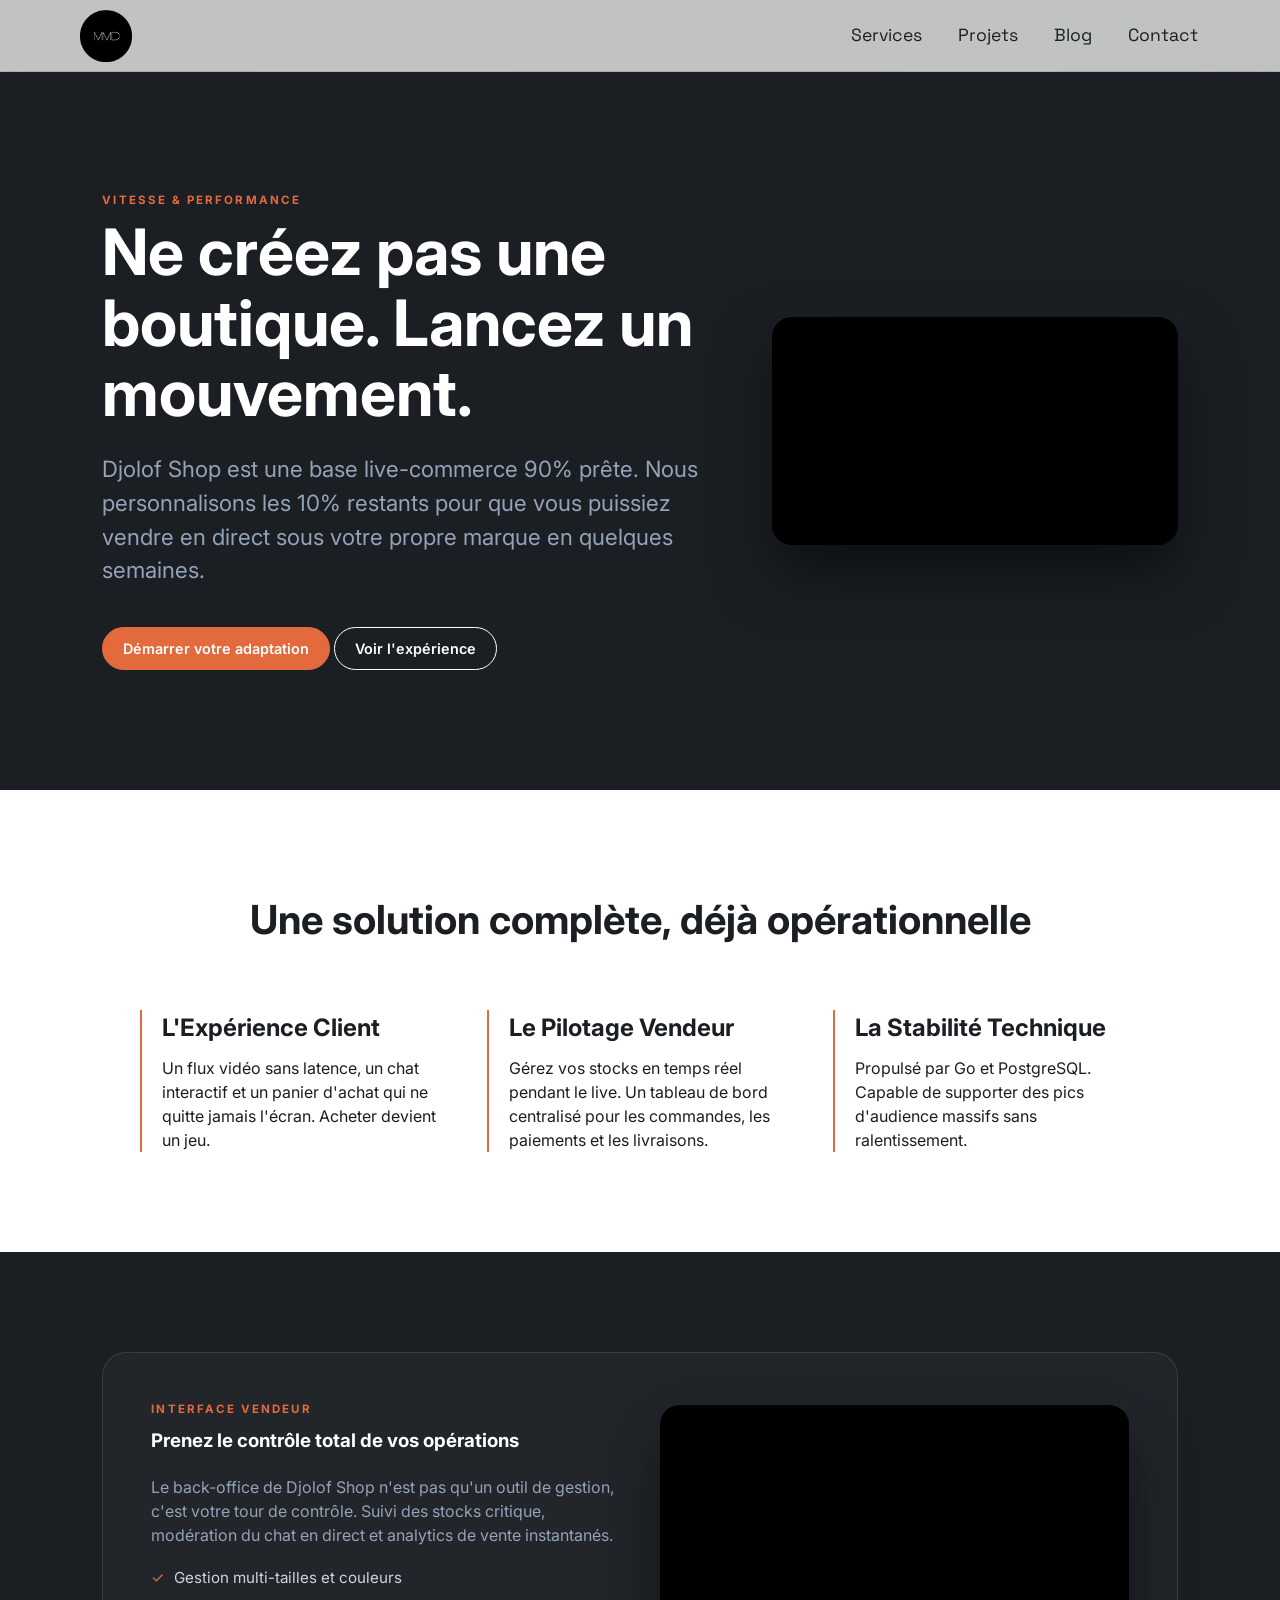
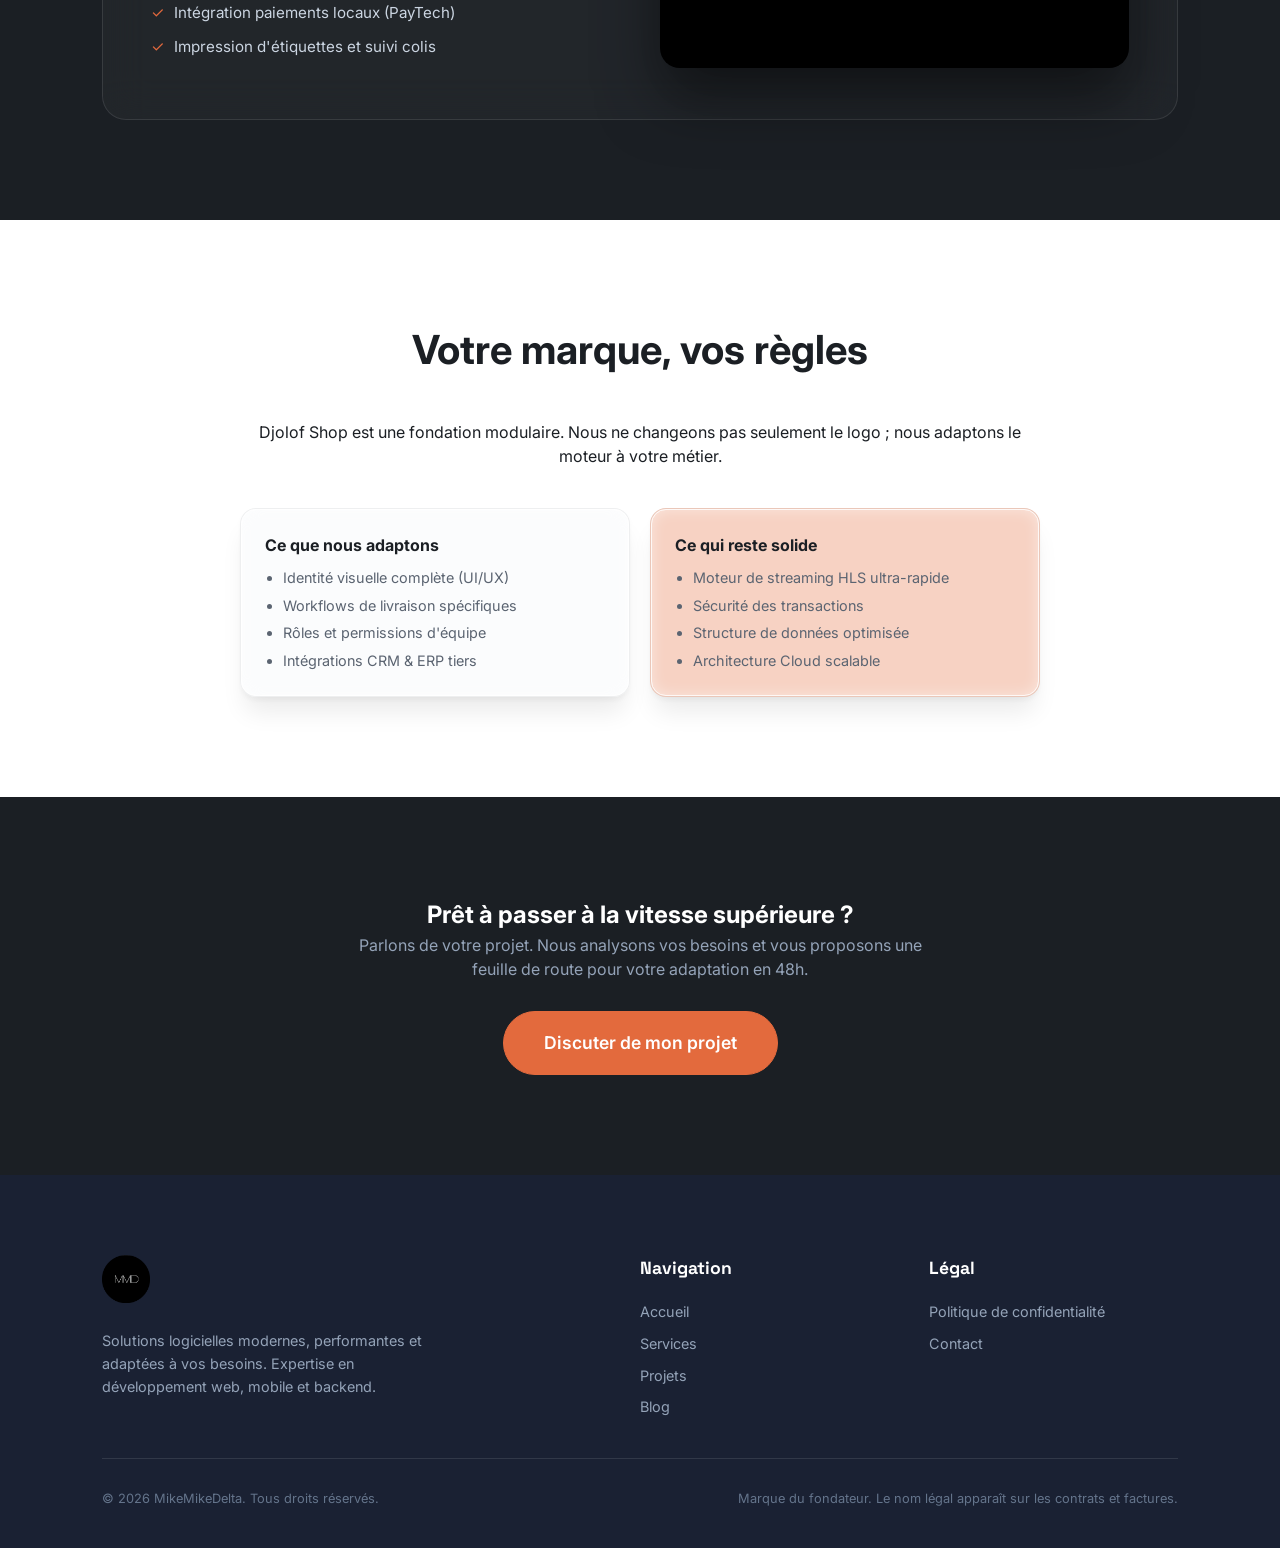
==== djolof-shop/index.html @ 83e25747 "First commit" ====
<!doctype html>
<html lang="fr">
  <head>
    <meta charset="utf-8" />
    <meta name="viewport" content="width=device-width, initial-scale=1" />
    <title>Djolof Shop | La Vitesse du Live-Commerce</title>
    <meta
      name="description"
      content="Passez de l'audience à la vente en quelques semaines avec une base live-commerce 90% prête et 100% adaptable."
    />
    <link rel="icon" href="/favicon.ico" />
    <link rel="stylesheet" href="/common.css" />
    <link rel="stylesheet" href="/works.css" />
    <link
      href="https://fonts.googleapis.com/css2?family=Inter:wght@400;500;600;700;800&family=Space+Grotesk:wght@300;400;500;600;700&display=swap"
      rel="stylesheet"
    />
    <style>
      /* Surgical adjustments for the "Narrative" layout */
      main {
        overflow-x: hidden;
      }
      
      .narrative-hero {
        background: #1b1f24;
        color: #fff;
        padding: 120px 8vw;
        display: grid;
        grid-template-columns: 1.2fr 0.8fr;
        gap: 60px;
        align-items: center;
        margin-bottom: 0;
      }

      .hero-content h1 {
        font-size: clamp(2.5rem, 5vw, 4rem);
        line-height: 1.1;
        margin-bottom: 24px;
        color: #fff;
      }

      .hero-content p.lead {
        font-size: 1.4rem;
        color: #94a3b8;
        margin-bottom: 40px;
        max-width: 600px;
      }

      .paper-section {
        background: var(--paper-strong);
        padding: 100px 8vw;
        color: var(--ink);
      }

      .paper-section h2 {
        font-size: 2.5rem;
        margin-bottom: 40px;
        text-align: center;
      }

      .feature-grid {
        display: grid;
        grid-template-columns: repeat(auto-fit, minmax(300px, 1fr));
        gap: 40px;
        margin-top: 60px;
      }

      .dark-tech-section {
        background: #1b1f24;
        padding: 100px 8vw;
        color: #fff;
      }

      .glass-card-large {
        background: rgba(255, 255, 255, 0.03);
        backdrop-filter: blur(20px);
        -webkit-backdrop-filter: blur(20px);
        border: 1px solid rgba(255, 255, 255, 0.1);
        border-radius: 24px;
        padding: 48px;
        display: grid;
        grid-template-columns: 1fr 1fr;
        gap: 40px;
        align-items: center;
      }

      .v-mockup {
        width: 100%;
        border-radius: 20px;
        box-shadow: 0 30px 60px rgba(0, 0, 0, 0.5);
        overflow: hidden;
        background: #000;
        aspect-ratio: 16/9;
        display: flex;
        align-items: center;
        justify-content: center;
      }

      .v-mockup video {
        width: 100%;
        height: 100%;
        object-fit: cover;
      }

      .adaptation-grid {
        display: grid;
        grid-template-columns: 1fr 1fr;
        gap: 20px;
        margin-top: 40px;
      }

      .stat-item {
        border-left: 2px solid var(--accent);
        padding-left: 20px;
      }

      .stat-item h4 {
        font-size: 1.5rem;
        margin-bottom: 10px;
        color: var(--ink);
      }

      @media (max-width: 960px) {
        .narrative-hero,
        .glass-card-large {
          grid-template-columns: 1fr;
          text-align: center;
        }
        .hero-content p.lead {
          margin: 0 auto 40px;
        }
        .v-mockup {
          max-width: 600px;
          margin: 0 auto;
        }
      }

      @media (max-width: 760px) {
        .adaptation-grid {
          grid-template-columns: 1fr;
        }
        .narrative-hero, .paper-section, .dark-tech-section {
            padding: 80px 6vw;
        }
      }
    </style>
  </head>
  <body>
    <header class="topbar">
      <a class="logo-static" href="/" data-lang-link>
        <img src="/assets/logo.png" alt="MikeMikeDelta logo" />
      </a>

      <nav class="main-nav" aria-label="Navigation principale">
        <div class="menu-item">
          <a href="/services/" data-lang-link>Services</a>
          <div class="submenu" role="menu">
            <a href="/services/freelance.html" data-lang-link>Freelance</a>
            <a href="/services/partenariat.html" data-lang-link>Partenariat</a>
            <a href="/services/service-it-complet.html" data-lang-link>Service IT complet</a>
          </div>
        </div>
        <div class="menu-item">
          <a href="/works.html" data-lang-link>Projets</a>
          <div class="submenu" role="menu">
            <a href="/djolof-shop/" data-lang-link>Djolof Shop</a>
            <a href="/pharmacync/" data-lang-link>Pharmacync</a>
          </div>
        </div>
        <div class="menu-item">
          <a href="/blog/" data-lang-link>Blog</a>
          <div class="submenu" role="menu">
            <a href="/blog/" data-lang-link>Mathématiques</a>
            <a href="/blog/" data-lang-link>Informatique</a>
          </div>
        </div>
        <div class="menu-item">
          <a href="/contact/" data-lang-link>Contact</a>
          <div class="submenu" role="menu">
            <a href="/contact/" data-lang-link>Démarrer un projet</a>
            <a href="/contact/" data-lang-link>Support</a>
            <a href="/contact/" data-lang-link>Disponibilité</a>
          </div>
        </div>
      </nav>
    </header>

    <main>
      <!-- SECTION 1: THE HERO (Atmosphere & Transformation) -->
      <section class="narrative-hero">
        <div class="hero-content">
          <p class="eyebrow" style="color: var(--accent)">
            Vitesse & Performance
          </p>
          <h1>Ne créez pas une boutique. Lancez un mouvement.</h1>
          <p class="lead">
            Djolof Shop est une base live-commerce 90% prête. Nous personnalisons
            les 10% restants pour que vous puissiez vendre en direct sous votre
            propre marque en quelques semaines.
          </p>
          <div class="hero-actions">
            <a class="button" href="/contact/" data-lang-link
              >Démarrer votre adaptation</a
            >
            <a
              class="button ghost"
              href="#experience"
              style="color: #fff; border-color: #fff"
              >Voir l'expérience</a
            >
          </div>
        </div>
        <div class="v-mockup">
          <!-- VIDEO 1: THE HERO VIBE (9:16 recommended) -->
          <video autoplay muted loop playsinline>
            <source src="/media/djolof-shop/video/hero-live.mp4" type="video/mp4" />
          </video>
        </div>
      </section>

      <!-- SECTION 2: THE BUSINESS PILLARS (The "Why") -->
      <section id="experience" class="paper-section">
        <div style="max-width: 1000px; margin: 0 auto">
          <h2>Une solution complète, déjà opérationnelle</h2>
          <div class="feature-grid">
            <div class="stat-item">
              <h4>L'Expérience Client</h4>
              <p>
                Un flux vidéo sans latence, un chat interactif et un panier
                d'achat qui ne quitte jamais l'écran. Acheter devient un jeu.
              </p>
            </div>
            <div class="stat-item">
              <h4>Le Pilotage Vendeur</h4>
              <p>
                Gérez vos stocks en temps réel pendant le live. Un tableau de
                bord centralisé pour les commandes, les paiements et les
                livraisons.
              </p>
            </div>
            <div class="stat-item">
              <h4>La Stabilité Technique</h4>
              <p>
                Propulsé par Go et PostgreSQL. Capable de supporter des pics
                d'audience massifs sans ralentissement.
              </p>
            </div>
          </div>
        </div>
      </section>

      <!-- SECTION 3: DEEP DIVE (The "Proof") -->
      <section class="dark-tech-section">
        <div class="glass-card-large">
          <div>
            <p class="eyebrow">Interface Vendeur</p>
            <h3 style="color: #fff; margin-bottom: 20px;">Prenez le contrôle total de vos opérations</h3>
            <p style="color: #94a3b8; margin: 20px 0">
              Le back-office de Djolof Shop n'est pas qu'un outil de gestion,
              c'est votre tour de contrôle. Suivi des stocks critique,
              modération du chat en direct et analytics de vente instantanés.
            </p>
            <ul style="color: #cbd5e1; list-style: none; padding: 0">
              <li style="margin-bottom: 12px; display: flex; align-items: center; gap: 10px;">
                <span style="color: var(--accent);">✓</span> Gestion multi-tailles et couleurs
              </li>
              <li style="margin-bottom: 12px; display: flex; align-items: center; gap: 10px;">
                <span style="color: var(--accent);">✓</span> Intégration paiements locaux (PayTech)
              </li>
              <li style="margin-bottom: 12px; display: flex; align-items: center; gap: 10px;">
                <span style="color: var(--accent);">✓</span> Impression d'étiquettes et suivi colis
              </li>
            </ul>
          </div>
          <div class="v-mockup">
            <!-- VIDEO 2: THE DASHBOARD POWER -->
            <video autoplay muted loop playsinline>
              <source src="/media/djolof-shop/video/admin-demo.mp4" type="video/mp4" />
            </video>
          </div>
        </div>
      </section>

      <!-- SECTION 4: ADAPTATION (The "Hook") -->
      <section class="paper-section">
        <div style="max-width: 800px; margin: 0 auto; text-align: center">
          <h2>Votre marque, vos règles</h2>
          <p>
            Djolof Shop est une fondation modulaire. Nous ne changeons pas
            seulement le logo ; nous adaptons le moteur à votre métier.
          </p>
          <div class="adaptation-grid">
            <div class="card" style="text-align: left">
              <h4 style="margin-bottom: 10px">Ce que nous adaptons</h4>
              <ul style="font-size: 0.9rem">
                <li>Identité visuelle complète (UI/UX)</li>
                <li>Workflows de livraison spécifiques</li>
                <li>Rôles et permissions d'équipe</li>
                <li>Intégrations CRM & ERP tiers</li>
              </ul>
            </div>
            <div
              class="card"
              style="text-align: left; background: var(--accent-soft)"
            >
              <h4 style="margin-bottom: 10px">Ce qui reste solide</h4>
              <ul style="font-size: 0.9rem">
                <li>Moteur de streaming HLS ultra-rapide</li>
                <li>Sécurité des transactions</li>
                <li>Structure de données optimisée</li>
                <li>Architecture Cloud scalable</li>
              </ul>
            </div>
          </div>
        </div>
      </section>

      <!-- SECTION 5: FINAL CTA -->
      <section class="dark-tech-section" style="text-align: center">
        <div style="max-width: 600px; margin: 0 auto">
          <h2>Prêt à passer à la vitesse supérieure ?</h2>
          <p style="color: #94a3b8; margin-bottom: 30px">
            Parlons de votre projet. Nous analysons vos besoins et vous
            proposons une feuille de route pour votre adaptation en 48h.
          </p>
          <a
            class="button"
            href="/contact/"
            style="padding: 18px 40px; font-size: 1.1rem"
            data-lang-link
            >Discuter de mon projet</a
          >
        </div>
      </section>
    </main>

    <footer class="footer page">
      <div class="footer-brand">
        <img src="/assets/logo.png" alt="MikeMikeDelta" class="footer-logo" />
        <p>
          Solutions logicielles modernes, performantes et adaptées à vos
          besoins. Expertise en développement web, mobile et backend.
        </p>
      </div>

      <div>
        <h4 class="footer-heading">Navigation</h4>
        <nav class="footer-nav">
          <a href="/" data-lang-link>Accueil</a>
          <a href="/services/" data-lang-link>Services</a>
          <a href="/works.html" data-lang-link>Projets</a>
          <a href="/blog/" data-lang-link>Blog</a>
        </nav>
      </div>

      <div>
        <h4 class="footer-heading">Légal</h4>
        <nav class="footer-nav">
          <a href="/privacy.html" data-lang-link
            >Politique de confidentialité</a
          >
          <a href="/contact/" data-lang-link>Contact</a>
        </nav>
      </div>

      <div class="footer-bottom">
        <p>&copy; 2026 MikeMikeDelta. Tous droits réservés.</p>
        <p>
          Marque du fondateur. Le nom légal apparaît sur les contrats et
          factures.
        </p>
      </div>
    </footer>

    <script src="/app.js"></script>
  </body>
</html>
---- common.css ----
/* --- GLOBAL NAVIGATION & COMMON STYLES --- */

:root {
  --nav-height: 72px;
}

/* Fixed Standard Navbar */
.topbar {
  position: sticky;
  top: 0;
  width: 100%;
  height: var(--nav-height);
  background: rgba(255, 255, 255, 0.7);
  backdrop-filter: blur(12px);
  -webkit-backdrop-filter: blur(12px);
  border-bottom: 1px solid var(--stroke);
  z-index: 1000;
  display: flex;
  justify-content: space-between;
  align-items: center;
  padding: 0 80px; /* Standard wide padding */
}

.logo-static {
  width: 52px;
  height: 52px;
  display: block;
}

.logo-static img {
  width: 100%;
  height: 100%;
  object-fit: contain;
}

/* Navigation Typography (1.1rem uniform for all internal pages) */
.main-nav {
  display: flex;
  gap: 2rem;
  font-family: "Space Grotesk", sans-serif !important;
}

.menu-item {
  position: relative;
  display: flex;
  align-items: center;
}

.menu-item > a {
  font-family: "Space Grotesk", sans-serif !important;
  font-size: 1.1rem;
  font-weight: 400 !important;
  color: var(--ink);
  padding: 8px 2px;
  display: inline-block;
  transition: color 0.3s;
}

.menu-item > a:hover {
  color: var(--accent);
}

/* Submenus */
.submenu {
  position: absolute;
  top: 100%;
  left: -50px;
  min-width: 220px;
  background: var(--paper-strong);
  border: 1px solid var(--stroke);
  border-radius: 0; /* Standard sharp edges for submenus */
  box-shadow: var(--shadow);
  padding: 8px;
  display: none;
  flex-direction: column;
  gap: 4px;
}

.menu-item:hover .submenu {
  display: flex;
}

.submenu a {
  font-size: 1.1rem;
  font-family: "Space Grotesk", sans-serif;
  font-weight: 400;
  color: var(--ink);
  padding: 8px 10px;
  border-radius: 0;
  transition: background 0.2s;
}

.submenu a:hover {
  background: var(--accent-soft);
  color: var(--ink);
}

/* Mobile Adjustments */
@media (max-width: 980px) {
  .topbar { padding: 0 40px; }
  .main-nav { gap: 1.5rem; }
}

@media (max-width: 760px) {
  .topbar {
    padding: 0 20px;
    flex-direction: column;
    height: auto;
    padding-bottom: 10px;
    padding-top: 10px;
    gap: 10px;
    align-items: flex-start;
  }
  
  .main-nav {
    flex-wrap: wrap;
    row-gap: 5px;
  }

  .menu-item:hover .submenu {
    position: static;
    width: 100%;
    box-shadow: none;
    border: none;
    background: var(--accent-soft);
    padding-left: 20px;
  }
}

/* --- GLOBAL FOOTER --- */
.footer.page {
  background: #1a2133;
  color: #ecf2f5;
  padding: 80px 8vw 40px;
  display: grid;
  grid-template-columns: 2fr 1fr 1fr;
  gap: 40px;
  font-family: "Inter", sans-serif;
  position: relative; /* Needed for z-index */
  z-index: 10; /* High enough to cover fixed logo */
  scroll-snap-align: end;
}

.footer-brand .footer-logo {
  width: 48px;
  margin-bottom: 20px;
}

.footer-brand p {
  color: #94a3b8;
  font-size: 0.9rem;
  max-width: 320px;
  line-height: 1.6;
}

.footer-heading {
  font-size: 1.1rem;
  margin-bottom: 20px;
  color: #fff;
  font-family: "Space Grotesk", sans-serif;
}

.footer-nav {
  display: flex;
  flex-direction: column;
  gap: 10px;
}

.footer-nav a {
  color: #94a3b8;
  font-size: 0.9rem;
  transition: color 0.3s;
}

.footer-nav a:hover {
  color: var(--accent);
}

.footer-bottom {
  grid-column: 1 / -1;
  border-top: 1px solid rgba(255, 255, 255, 0.1);
  padding-top: 30px;
  display: flex;
  justify-content: space-between;
  font-size: 0.8rem;
  color: #64748b;
}

/* --- GLOBAL CONTACT SECTIONS (FINAL CTA) --- */
.final-cta {
  background: var(--ink);
  color: #fff;
  padding: 100px 8vw;
  border-radius: 40px 40px 0 0;
  margin-top: 80px;
}

.engage-grid {
  display: flex;
  flex-direction: column; /* Stacked for better focus on large text */
  gap: 60px;
  max-width: 900px;
  margin: 0 auto;
}

.cta-text-content {
  text-align: center;
}

.cta-text-content h2 {
  font-family: -apple-system, BlinkMacSystemFont, "SF Pro Display", sans-serif;
  font-size: clamp(2rem, 4vw, 2.8rem);
  font-weight: 700;
  color: #fff;
  margin-bottom: 20px;
  letter-spacing: -0.02em;
}

.cta-text-content p {
  color: #94a3b8;
  font-size: 1.2rem;
  max-width: 600px;
  margin: 0 auto 40px;
}

.contact-glass {
  background: rgba(255, 255, 255, 0.02);
  border: 1px solid rgba(255, 255, 255, 0.08);
  padding: 60px;
  border-radius: 32px;
  width: 100%;
}

.contact-glass h3 {
  color: #fff;
  margin-bottom: 30px;
  font-size: 1.4rem;
  font-weight: 500;
  text-align: center;
}

.modern-form {
  display: flex;
  flex-direction: column;
  gap: 20px;
}

.form-row {
  display: grid;
  grid-template-columns: 1fr 1fr;
  gap: 20px;
}

.modern-form input, 
.modern-form select, 
.modern-form textarea {
  background: rgba(255, 255, 255, 0.04);
  border: 1px solid rgba(255, 255, 255, 0.1);
  color: #fff;
  border-radius: 14px;
  padding: 16px 20px;
  width: 100%;
  font-family: inherit;
  font-size: 1.1rem;
  transition: all 0.3s ease;
}

.modern-form input:focus, 
.modern-form select:focus, 
.modern-form textarea:focus {
  border-color: var(--accent);
  background: rgba(255, 255, 255, 0.07);
  outline: none;
  box-shadow: 0 0 0 4px rgba(227, 106, 61, 0.1);
}

.modern-form textarea {
  min-height: 280px; /* Maximum comfort for long writing */
  line-height: 1.6;
  resize: vertical;
}

.modern-form select option {
  background: #1b1f24;
  color: #fff;
}

.modern-form button.button {
  align-self: center;
  padding: 16px 40px;
  font-size: 1.1rem;
  margin-top: 10px;
}

.direct-actions-modern {
  display: flex;
  justify-content: center;
  gap: 20px;
}

@media (max-width: 760px) {
  .form-row { grid-template-columns: 1fr; }
  .contact-glass { padding: 30px 20px; }
  .final-cta { padding: 60px 20px; }
}

@media (max-width: 768px) {
  .footer.page {
    grid-template-columns: 1fr;
    padding: 40px 8vw 20px;
  }
}
---- works.css ----
@import url("https://fonts.googleapis.com/css2?family=Inter:wght@400;500;600;700;800&family=Space+Grotesk:wght@300;400;500;600;700&display=swap");

:root {
  --paper: #fbf7f1;
  --paper-strong: #ffffff;
  --ink: #1b1f24;
  --muted: #5b6471;
  --accent: #e36a3d;
  --accent-soft: #f7d2c3;
  --stroke: rgba(27, 31, 36, 0.12);
  --shadow: 0 16px 32px rgba(27, 31, 36, 0.12);
  --radius: 16px;
}

* {
  box-sizing: border-box;
  margin: 0;
  padding: 0;
}

body {
  font-family: "Inter", sans-serif;
  color: var(--ink);
  line-height: 1.5;
  background-color: #2c2e30;
  background-image:
    radial-gradient(
      circle at 30% 20%,
      rgba(255, 255, 255, 0.05) 0%,
      transparent 50%
    ),
    linear-gradient(
      145deg,
      rgba(255, 255, 255, 0.03) 0%,
      rgba(0, 0, 0, 0.1) 100%
    );
  background-size:
    cover,
    4px 4px;
}

a {
  color: inherit;
  text-decoration: none;
}

/* MAIN CONTAINER */
.book {
  background: var(--paper-strong);
  width: min(1120px, 100% - 10vw);
  margin: 38px auto 0; /* Changed bottom margin from 70px to 0 */
  padding: 40px 30px;
  padding-bottom: 0;
  display: flex;
  flex-direction: column;
  gap: 40px;
}

.hero-intro {
  max-width: 800px;
  margin: 0 auto;
  text-align: center;
}

.hero-intro h1 {
  font-size: clamp(2rem, 4vw, 2.8rem);
  margin-bottom: 16px;
}
.hero-intro p.lead {
  font-size: 1.2rem;
  color: var(--muted);
}

/* CARDS CORE STYLE */
.card {
  background: rgba(245, 247, 250, 0.4);
  backdrop-filter: blur(20px);
  -webkit-backdrop-filter: blur(20px);
  border: 1px solid rgba(0, 0, 0, 0.05);
  outline: 1px solid rgba(255, 255, 255, 0.8);
  outline-offset: -2px;
  box-shadow:
    0 4px 6px -1px rgba(0, 0, 0, 0.05),
    0 20px 25px -5px rgba(0, 0, 0, 0.08),
    inset 0 0 15px rgba(255, 255, 255, 0.5);
  border-radius: 16px;
  padding: 24px;
}

/* PROJECT FEATURE CARDS */
.card-container {
  display: flex;
  align-items: stretch;
  gap: 2rem;
}

.project-feature {
  flex: 1;
  display: flex;
  flex-direction: column;
}

.project-feature h3 {
  font-size: 1.6rem;
  margin-bottom: 12px;
  font-weight: 600;
}
.project-feature h4 {
  font-size: 0.9rem;
  text-transform: uppercase;
  letter-spacing: 0.05em;
  color: var(--ink);
  margin-bottom: 10px;
}
.project-feature .summary {
  font-size: 1.05rem;
  margin-bottom: 20px;
}
.project-feature .card-content {
  flex-grow: 1;
}

.cols {
  display: grid;
  grid-template-columns: 1fr 1fr;
  gap: 20px;
}
ul {
  padding-left: 18px;
  color: var(--muted);
  font-size: 0.95rem;
}
li + li {
  margin-top: 6px;
}

.chip {
  display: inline-block;
  align-self: flex-start;
  font-size: 0.65rem;
  font-weight: 600;
  text-transform: uppercase;
  letter-spacing: 0.12em;
  padding: 5px 10px;
  border-radius: 999px;
  background: var(--accent-soft);
  color: #3f2d24;
  margin-bottom: 12px;
}

.actions {
  display: flex;
  justify-content: flex-end;
  margin-top: 20px;
}

/* NARRATIVE SECTIONS */
.rigor-section {
  text-align: center;
  padding: 20px 0;
}
.rigor-content h2 {
  font-size: 2rem;
  margin-bottom: 15px;
}
.rigor-content p {
  max-width: 700px;
  margin: 0 auto 30px;
  font-size: 1.1rem;
  color: var(--muted);
}

.tech-badges {
  display: flex;
  justify-content: center;
  gap: 10px;
  flex-wrap: wrap;
}
.badge {
  padding: 6px 12px;
  background: var(--paper);
  border: 1px solid var(--stroke);
  border-radius: 8px;
  font-size: 0.85rem;
  font-weight: 600;
  color: var(--muted);
}

.adaptation-focus {
  padding: 20px 0;
}
.paper-card {
  background: #fff;
  padding: 40px;
  border: 1px solid var(--stroke);
  border-radius: 16px;
}
.paper-card .cols {
  display: flex;
  gap: 40px;
  align-items: center;
}
.paper-card .col {
  flex: 1;
}
.paper-card h3 {
  margin-bottom: 10px;
  font-size: 1.3rem;
}
.divider-v {
  width: 1px;
  height: 80px;
  background: var(--stroke);
  flex-shrink: 0;
}

.roadmap-section {
  padding: 20px 0;
}
.roadmap-intro {
  text-align: center;
  margin-bottom: 40px;
}
.steps-grid {
  display: grid;
  grid-template-columns: repeat(3, 1fr);
  gap: 20px;
}
.step-card {
  position: relative;
  padding: 30px 20px;
  background: var(--paper);
  border-radius: 16px;
  border: 1px solid var(--stroke);
}
.step-num {
  font-size: 2.5rem;
  font-weight: 800;
  color: var(--accent);
  opacity: 0.15;
  position: absolute;
  top: 5px;
  right: 15px;
}
.step-card h4 {
  font-size: 1.2rem;
  margin-bottom: 10px;
  color: var(--ink);
}
.step-card.active {
  border-color: var(--accent);
  background: #fff;
  box-shadow: var(--shadow);
}

/* FINAL CTA (DARK) */
.final-cta {
  background: var(--ink);
  color: #fff;
  padding: 60px 40px;
  border-radius: 24px 24px 0 0; /* Rounded top only to sit flat on footer */
  margin-top: 40px;
}

.engage-grid {
  display: grid;
  grid-template-columns: 1.1fr 0.9fr;
  gap: 40px;
  align-items: center;
}
.cta-text-content h2 {
  font-size: 2.2rem;
  color: #fff;
  margin-bottom: 20px;
  line-height: 1.1;
}
.cta-text-content p {
  color: #94a3b8;
  font-size: 1.1rem;
  margin-bottom: 30px;
}

.contact-glass {
  background: rgba(255, 255, 255, 0.03); /* Lighter background */
  border: 1px solid rgba(255, 255, 255, 0.08);
  padding: 40px; /* More internal breathing room */
  border-radius: 20px;
  box-shadow: none; /* Remove heavy shadow inside dark section */
  outline: none; /* Remove the white inner edge for this specific card */
}

.contact-glass h3 {
  color: #fff;
  margin-bottom: 24px;
  font-size: 1.4rem;
  font-weight: 500;
}

.modern-form input,
.modern-form select,
.modern-form textarea {
  background: rgba(255, 255, 255, 0.05);
  border: 1px solid rgba(255, 255, 255, 0.1);
  color: #fff;
  border-radius: 10px;
  margin-bottom: 16px;
  padding: 12px 16px;
  width: 100%;
  font-family: inherit;
  font-size: 1rem;
  transition:
    border-color 0.3s,
    background 0.3s;
}

.modern-form input:focus,
.modern-form select:focus,
.modern-form textarea:focus {
  border-color: var(--accent);
  background: rgba(255, 255, 255, 0.08);
  outline: none;
}

.modern-form select option {
  background: #1b1f24;
  color: #fff;
}
.modern-form input::placeholder,
.modern-form textarea::placeholder {
  color: #94a3b8;
}
.form-row {
  display: grid;
  grid-template-columns: 1fr 1fr;
  gap: 12px;
}

/* BUTTONS */
.button {
  display: inline-block;
  padding: 10px 20px;
  border-radius: 999px;
  border: 1px solid var(--accent);
  background: var(--accent);
  color: #fff;
  font-weight: 600;
  font-size: 0.9rem;
  cursor: pointer;
  transition: transform 0.2s;
}
.button:hover {
  transform: translateY(-2px);
}
.button.ghost {
  background: transparent;
  color: var(--accent);
}
.button.whatsapp {
  background: #25d366;
  border-color: #25d366;
}

.direct-actions-modern { display: flex; gap: 12px; }

/* RESPONSIVE */

@media (max-width: 1024px) {
  .steps-grid {
    grid-template-columns: 1fr;
  }
  .engage-grid {
    grid-template-columns: 1fr;
  }
  .card-container {
    flex-direction: column;
  }
}

@media (max-width: 760px) {
  .form-row {
    grid-template-columns: 1fr;
  }
  .paper-card .cols {
    flex-direction: column;
    gap: 30px;
  }
  .divider-v {
    display: none;
  }
  .footer.page {
    grid-template-columns: 1fr;
    padding: 40px 8vw 20px;
  }
  .cols {
    grid-template-columns: 1fr;
  }
}

.eyebrow {
  text-transform: uppercase;
  letter-spacing: 0.18em;
  font-size: 0.72rem;
  font-weight: 700;
  color: var(--accent);
  margin-bottom: 8px;
}
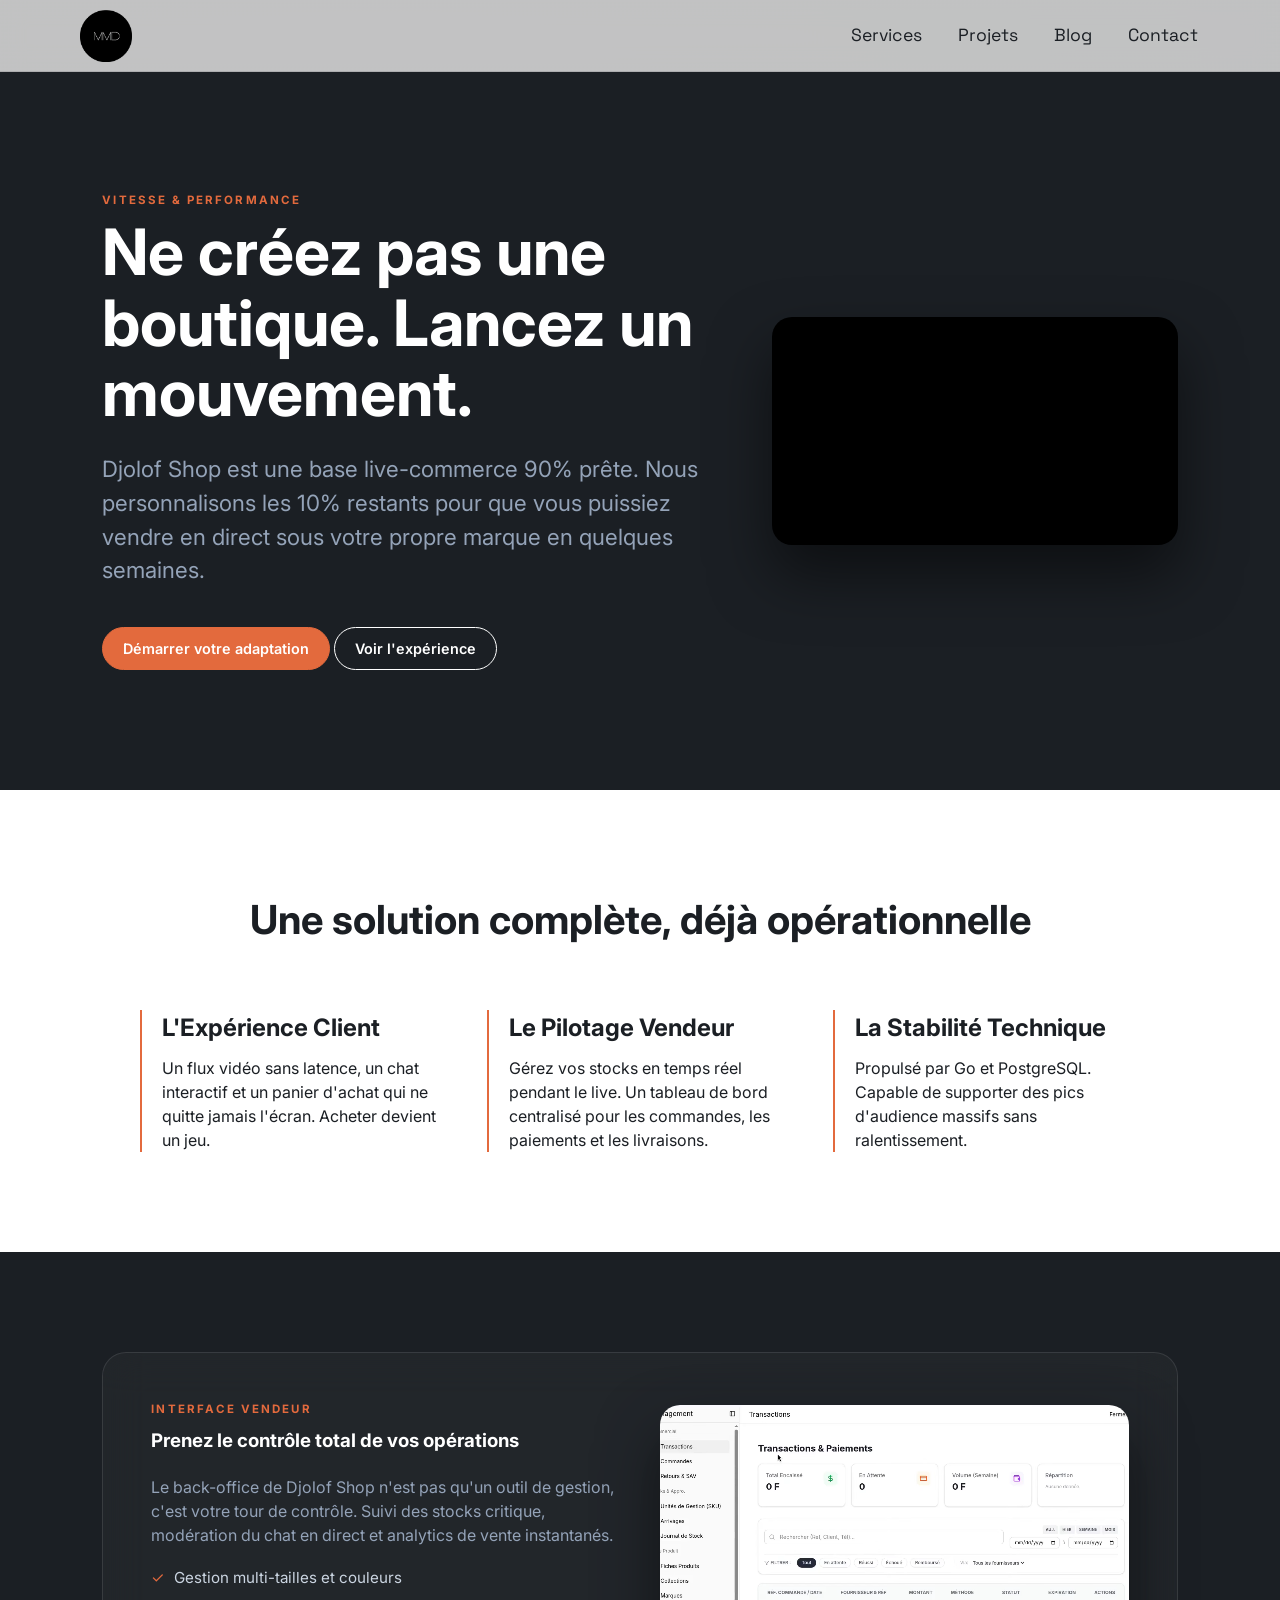
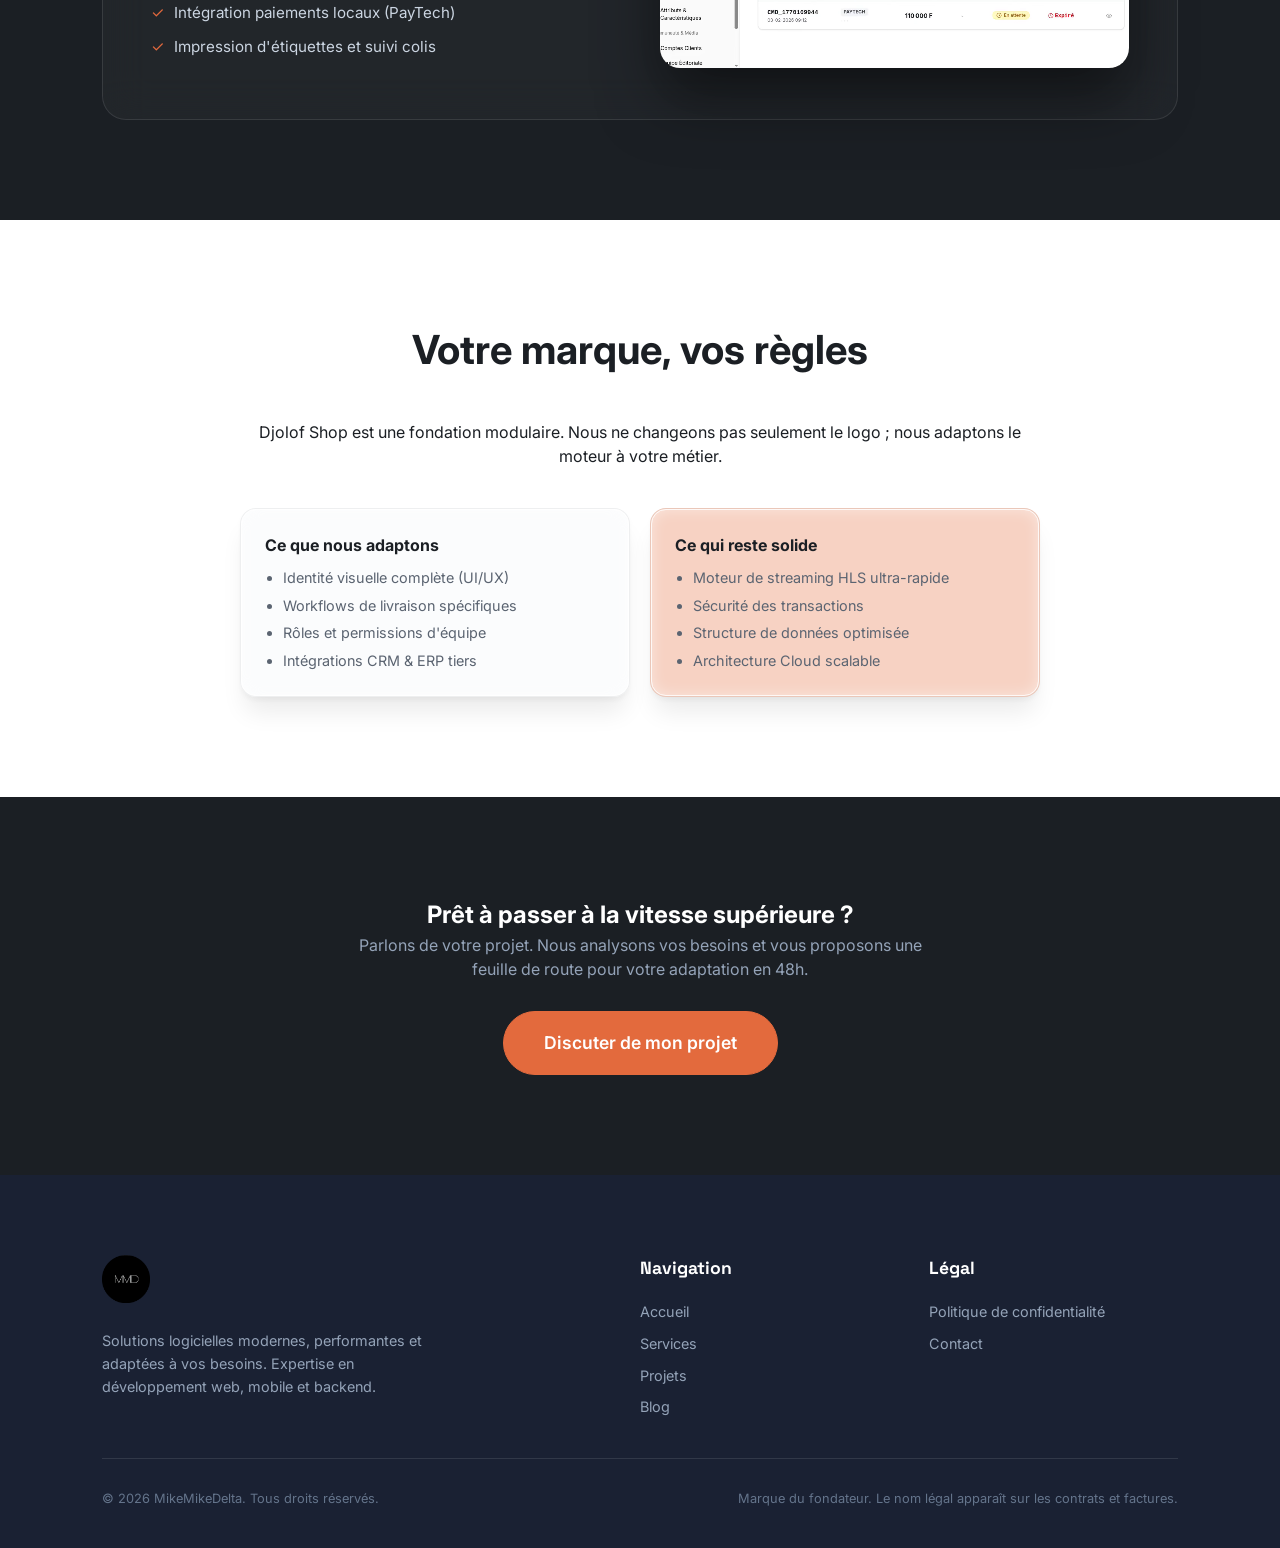
==== commit 6a750af4: "Updated the website medias videos and added sitemap" ====
--- a/djolof-shop/index.html
+++ b/djolof-shop/index.html
@@ -211,9 +211,10 @@
           </div>
         </div>
         <div class="v-mockup">
-          <!-- VIDEO 1: THE HERO VIBE (9:16 recommended) -->
+          <!-- VIDEO 1: THE HERO VIBE -->
           <video autoplay muted loop playsinline>
-            <source src="/media/djolof-shop/video/hero-live.mp4" type="video/mp4" />
+            <source src="/media/djolof-shop/video/livestream.webm" type="video/webm" />
+            <source src="/media/djolof-shop/video/livestream.mp4" type="video/mp4" />
           </video>
         </div>
       </section>
@@ -274,8 +275,9 @@
           </div>
           <div class="v-mockup">
             <!-- VIDEO 2: THE DASHBOARD POWER -->
-            <video autoplay muted loop playsinline>
-              <source src="/media/djolof-shop/video/admin-demo.mp4" type="video/mp4" />
+            <video autoplay muted loop playsinline shadow>
+              <source src="/media/djolof-shop/video/management.webm" type="video/webm" />
+              <source src="/media/djolof-shop/video/management.mp4" type="video/mp4" />
             </video>
           </div>
         </div>
